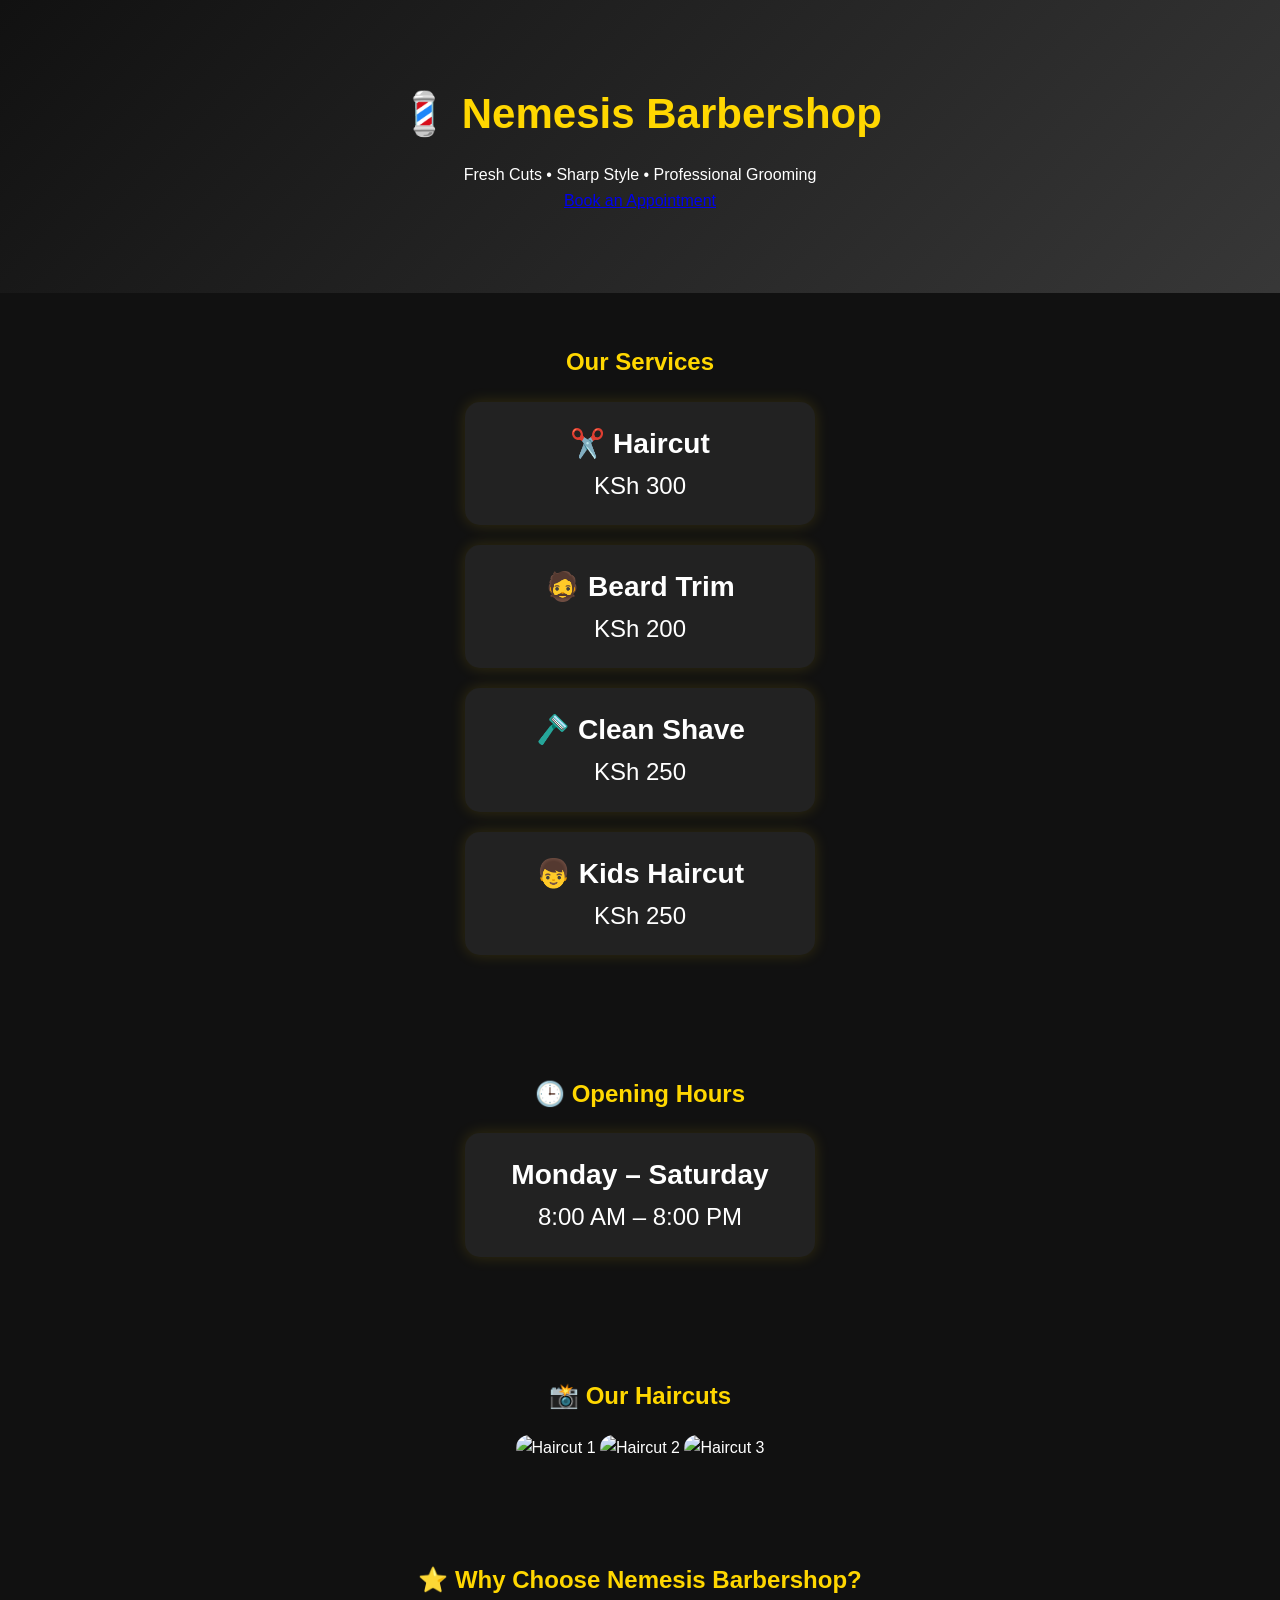
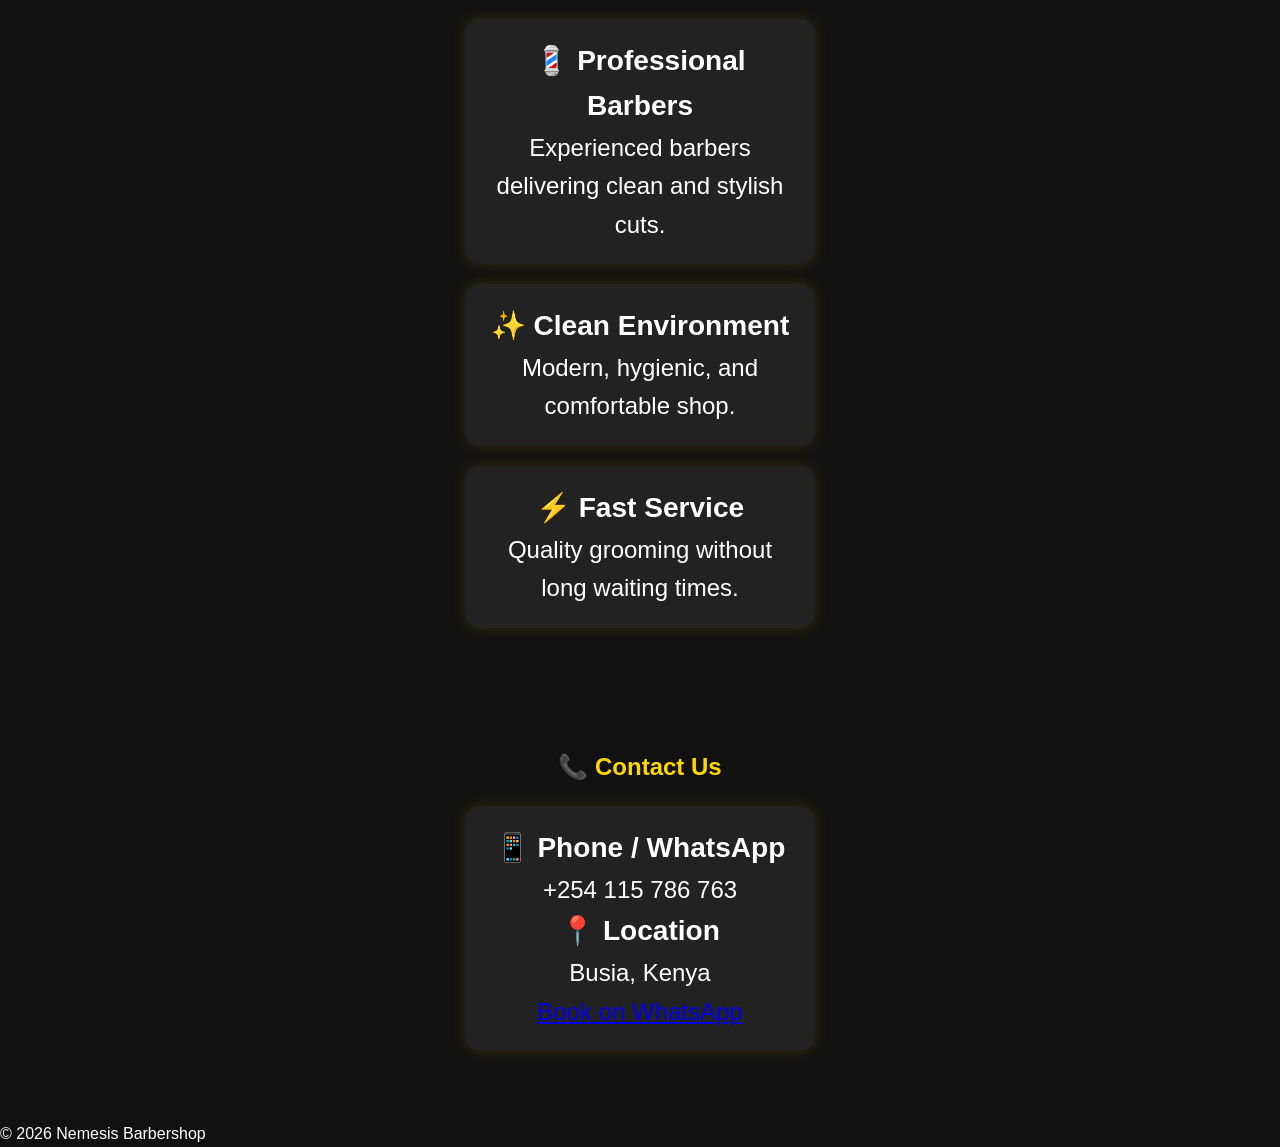
==== barbershop.html @ c8a54a04 "Update barbershop.html" ====
<!DOCTYPE html>
<html lang="en">
<head>
<meta charset="UTF-8">
<meta name="viewport" content="width=device-width, initial-scale=1.0">
<title>Nemesis Barbershop</title>
<style>
*{
    margin:0;
    padding:0;
    box-sizing:border-box;
}

body{
    font-family:Arial,sans-serif;
    background:#111;
    color:white;
    line-height:1.6;
}


    
    
    
header{
    background:linear-gradient(-45deg,#000,#222,#444,#111);
    background-size:400% 400%;
    animation:gradientMove 8s ease infinite;
    text-align:center;
    padding:80px 20px;
}
@keyframes gradientMove{
    0%{
        background-position:0% 50%;
    }

    50%{
        background-position:100% 50%;
    }

    100%{
        background-position:0% 50%;
    }
}
h1{
    color:#FFD700;
    font-size:42px;
    margin-bottom:15px;
}

h2{
    color:#FFD700;
    margin-bottom:20px;
}

section{
    padding:50px 20px;
    text-align:center;
}
.service{
    max-width:350px;
    margin:20px auto;
    background:#222;
    padding:20px;
    border-radius:15px;
    font-size:24px;
    transition:0.3s;
    box-shadow:0 0 15px rgba(255,215,0,.15);
}


    
    
    
    

    
    

    
.service:hover{
    transform:translateY(-8px);
    background:#333;
    box-shadow:0 0 30px gold;
}
.service{
    animation:fadeUp 0.8s ease;
}

@keyframes fadeUp{
    from{
        opacity:0;
        transform:translateY(40px);
    }
    to{
        opacity:1;
        transform:translateY(0);
    }
    
.service h3{
    color:#FFD700;
    margin-bottom:10px;
}    


.service p{
    font-size:22px;
    font-weight:bold;
    color:white;
}


    
    
    

    
    
    
    
    
a{
    display:inline-block;
    margin-top:25px;
    background:#FFD700;
    color:black;
    text-decoration:none;
    padding:18px 35px;
    border-radius:10px;
    font-weight:bold;
    font-size:20px;
    transition:0.3s;
    box-shadow:0 0 20px rgba(255,215,0,.6);
    animation:buttonGlow 2s infinite alternate;
}


    
a:hover{
    background:white;
    transform:scale(1.08);
    box-shadow:0 0 35px gold;
}
@keyframes buttonGlow{
    from{
        box-shadow:0 0 15px rgba(255,215,0,.4);
    }

    to{
        box-shadow:0 0 35px rgba(255,215,0,1);
    }
}
footer{
    background:#000;
    text-align:center;
    padding:20px;
    margin-top:40px;
}
</style>
</head>


<body>

<header>
    <h1>💈 Nemesis Barbershop</h1>
    <p>Fresh Cuts • Sharp Style • Professional Grooming</p>

    <a href="https://wa.me/254115786763">
        Book an Appointment
    </a>
</header>


    

    
    
    
    
<section>
    <h2>Our Services</h2>

    
        
    <div class="service">
    <h3>✂️ Haircut</h3>
    <p>KSh 300</p>
</div>

    
        
    <div class="service">
    <h3>🧔 Beard Trim</h3>
    <p>KSh 200</p>
</div>

    
        
    <div class="service">
    <h3>🪒 Clean Shave</h3>
    <p>KSh 250</p>
</div>

    
        
    <div class="service">
    <h3>👦 Kids Haircut</h3>
    <p>KSh 250</p>
</div>

</section>


    

    
    
<section>
    <h2>🕒 Opening Hours</h2>

    <div class="service">
        <h3>Monday – Saturday</h3>
        <p>8:00 AM – 8:00 PM</p>
    </div>
</section>
<section>
    <h2>📸 Our Haircuts</h2>

    <div class="gallery">

        <img src="haircut1.jpg" alt="Haircut 1"
        style="width:250px;border-radius:15px;">

        <img src="haircut2.jpg" alt="Haircut 2"
        style="width:250px;border-radius:15px;">

        <img src="haircut3.jpg" alt="Haircut 3"
        style="width:250px;border-radius:15px;">


    </div>


   
        
            
        
    
                                                          </section>

    

<section>
    <h2>⭐ Why Choose Nemesis Barbershop?</h2>

    <div class="service">
        <h3>💈 Professional Barbers</h3>
        <p>Experienced barbers delivering clean and stylish cuts.</p>
    </div>

    <div class="service">
        <h3>✨ Clean Environment</h3>
        <p>Modern, hygienic, and comfortable shop.</p>
    </div>

    <div class="service">
        <h3>⚡ Fast Service</h3>
        <p>Quality grooming without long waiting times.</p>
    </div>
</section>

<section>
    <h2>📞 Contact Us</h2>

    <div class="service">
        <h3>📱 Phone / WhatsApp</h3>
        <p>+254 115 786 763</p>

        <h3>📍 Location</h3>
        <p>Busia, Kenya</p>

        <a href="https://wa.me/254115786763">
            Book on WhatsApp
        </a>
    </div>
</section>

<footer>
    <p>© 2026 Nemesis Barbershop</p>
</footer>
</body>
</html>
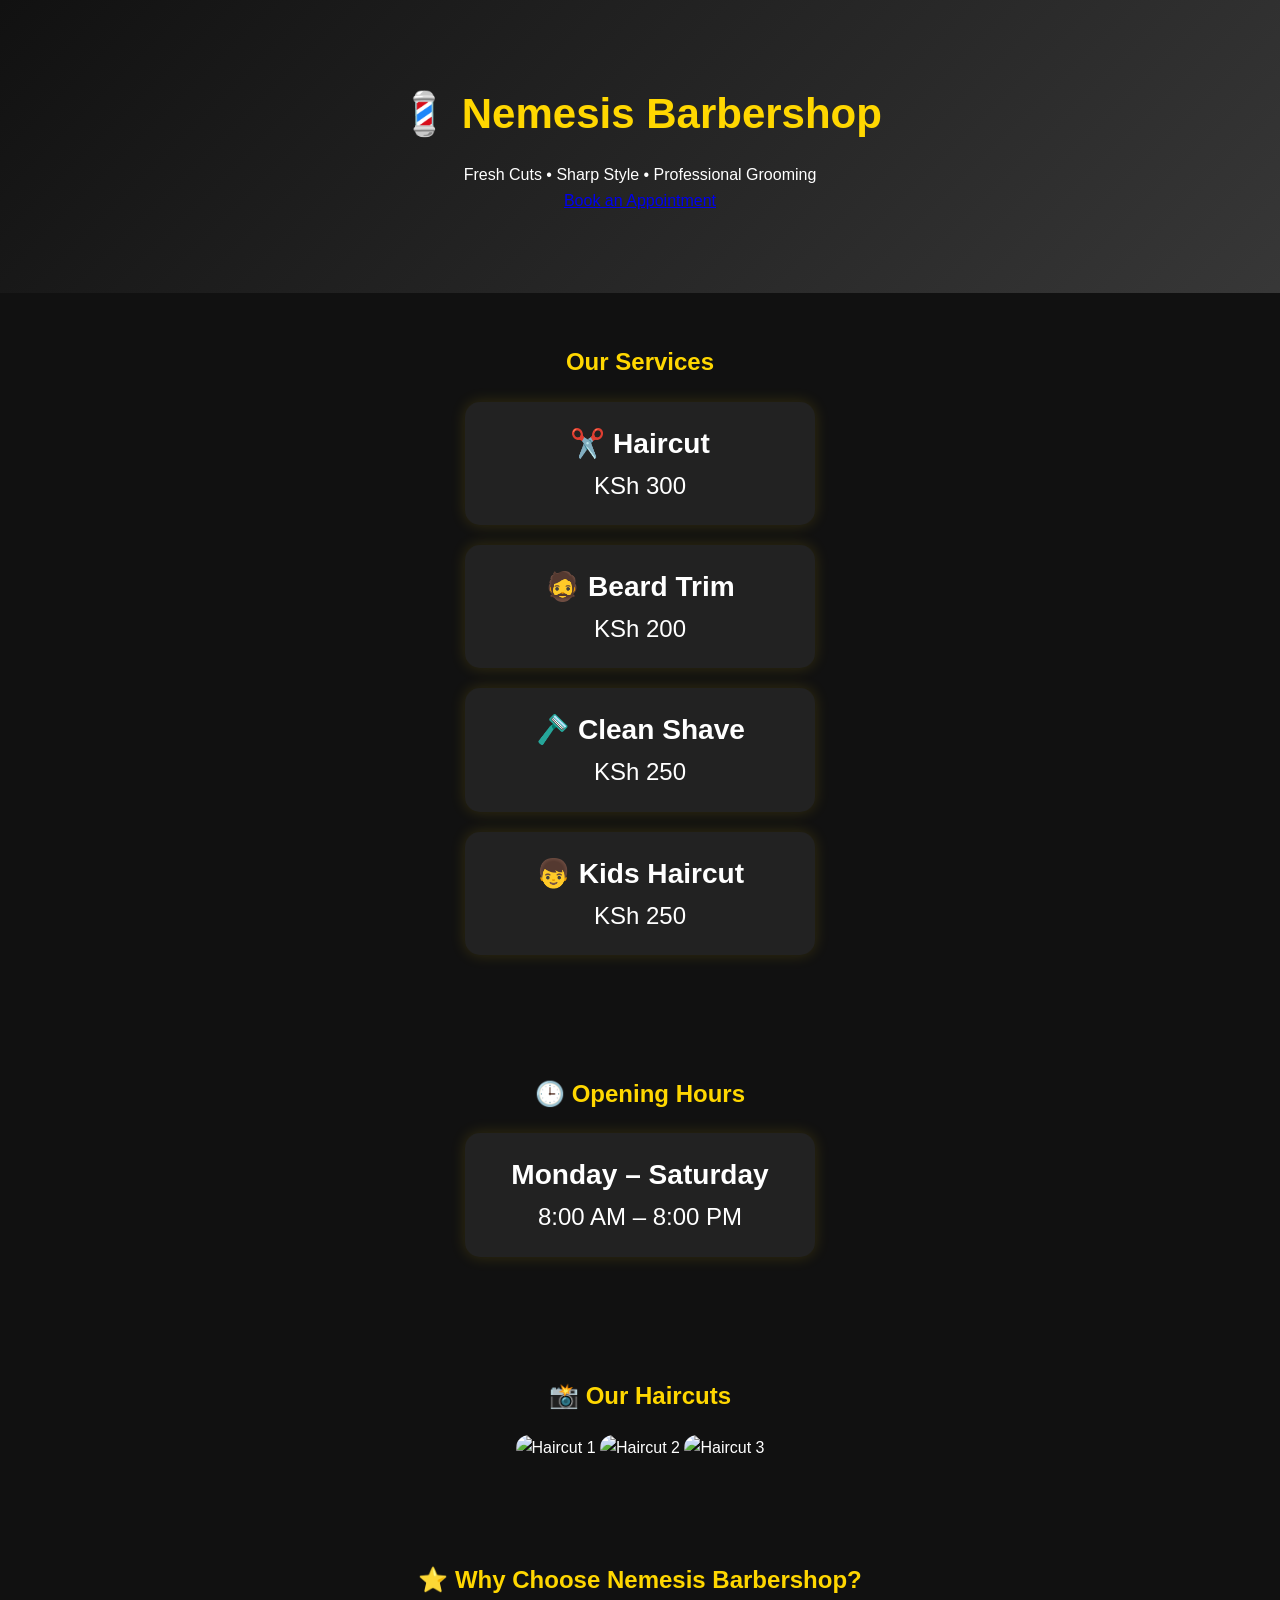
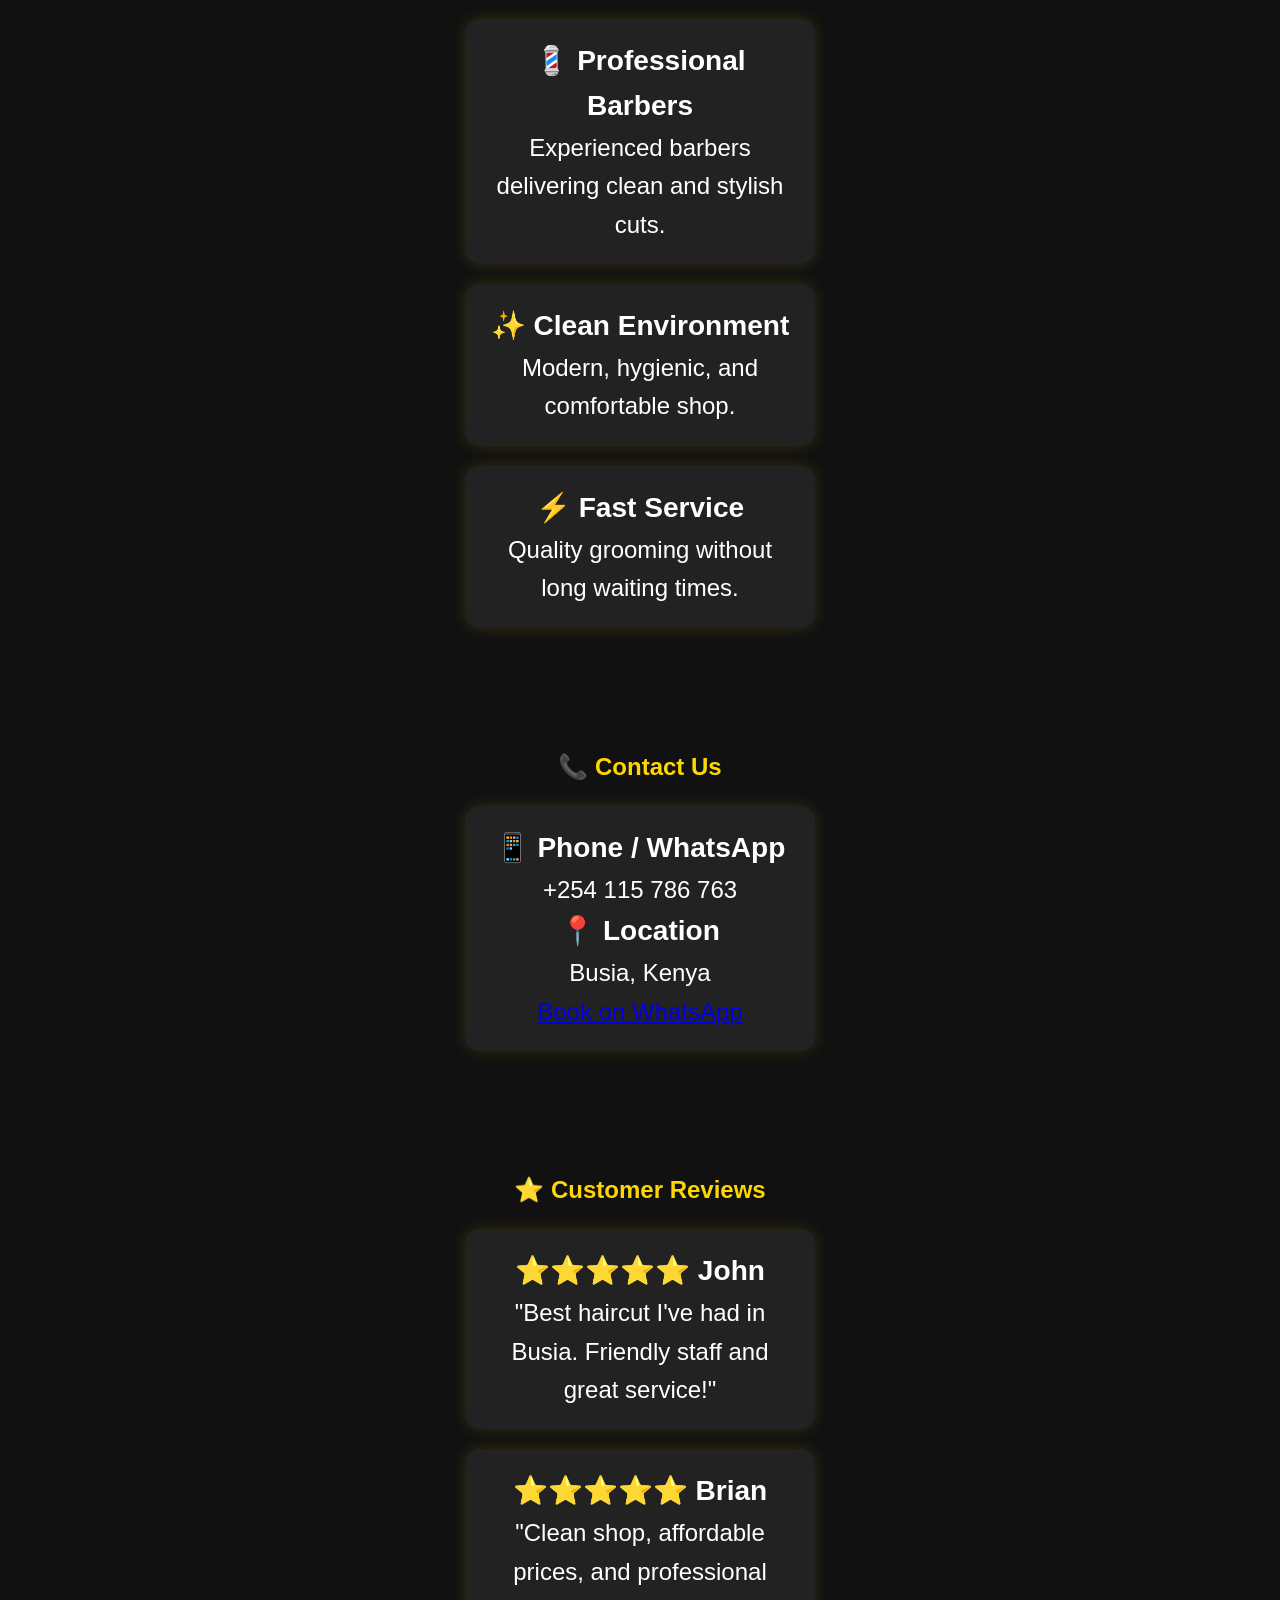
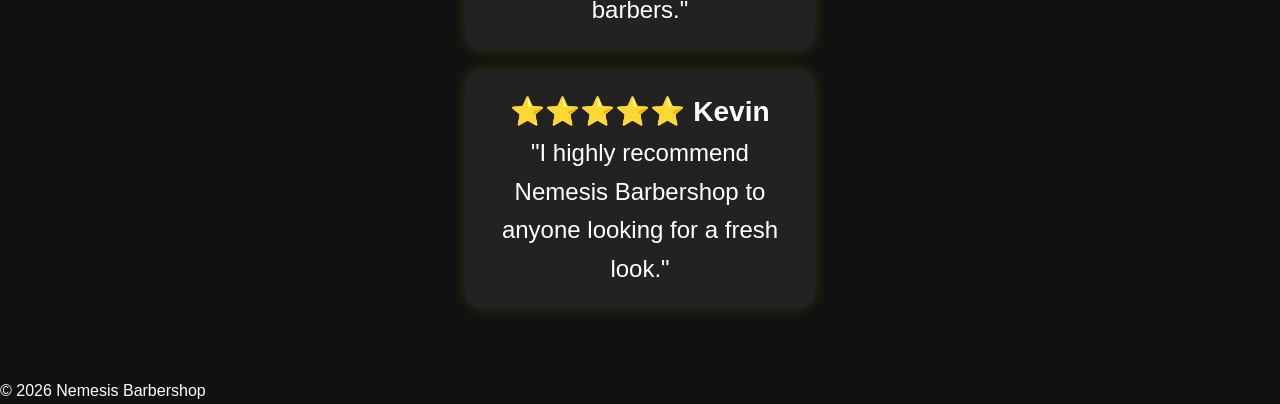
==== commit d415fbf2: "Update barbershop.html" ====
--- a/barbershop.html
+++ b/barbershop.html
@@ -108,7 +108,25 @@
     font-weight:bold;
     color:white;
 }
-
+.gallery{
+    display:flex;
+    justify-content:center;
+    gap:20px;
+    flex-wrap:wrap;
+    margin-top:30px;
+}
+
+.gallery img{
+    width:250px;
+    border-radius:15px;
+    transition:.3s;
+    box-shadow:0 0 20px rgba(255,215,0,.3);
+}
+
+.gallery img:hover{
+    transform:scale(1.08);
+    box-shadow:0 0 35px gold;
+}
 
     
     
@@ -285,7 +303,24 @@
         </a>
     </div>
 </section>
-
+<section>
+    <h2>⭐ Customer Reviews</h2>
+
+    <div class="service">
+        <h3>⭐⭐⭐⭐⭐ John</h3>
+        <p>"Best haircut I've had in Busia. Friendly staff and great service!"</p>
+    </div>
+
+    <div class="service">
+        <h3>⭐⭐⭐⭐⭐ Brian</h3>
+        <p>"Clean shop, affordable prices, and professional barbers."</p>
+    </div>
+
+    <div class="service">
+        <h3>⭐⭐⭐⭐⭐ Kevin</h3>
+        <p>"I highly recommend Nemesis Barbershop to anyone looking for a fresh look."</p>
+    </div>
+</section>
 <footer>
     <p>© 2026 Nemesis Barbershop</p>
 </footer>
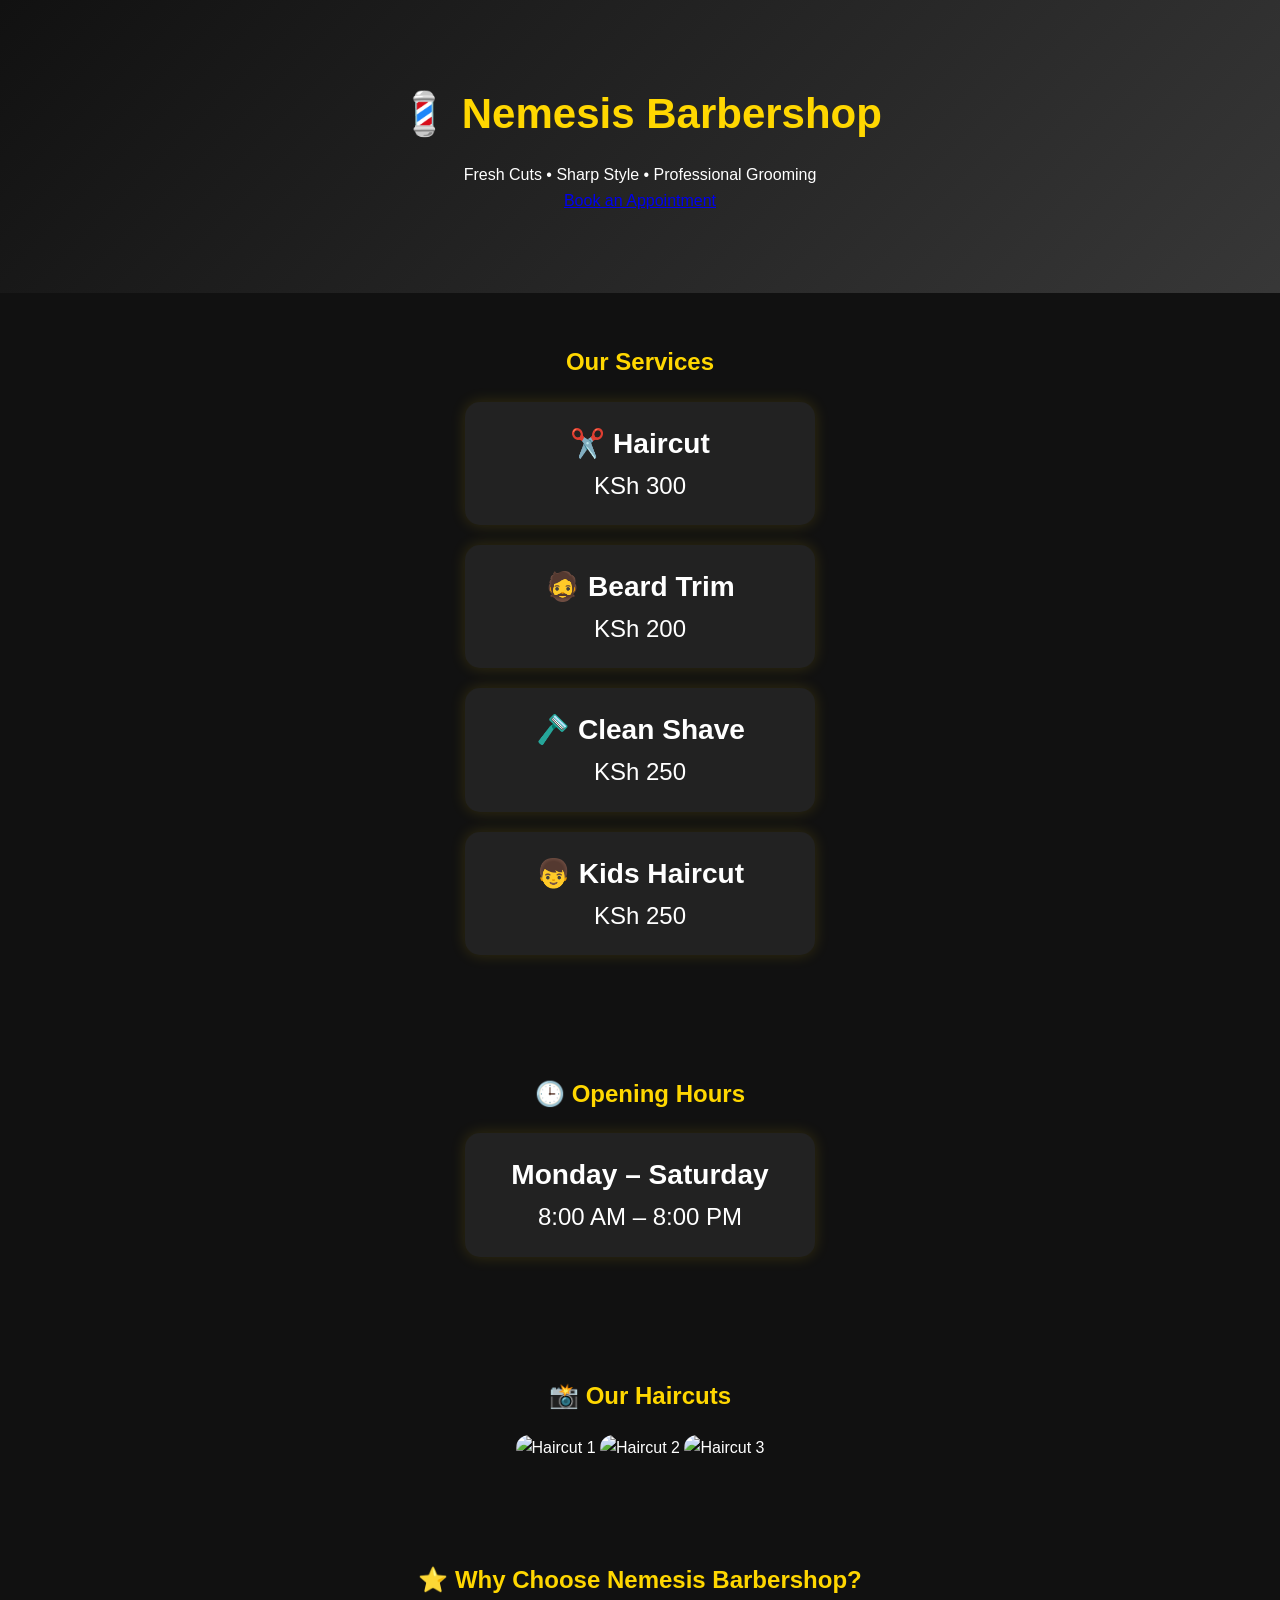
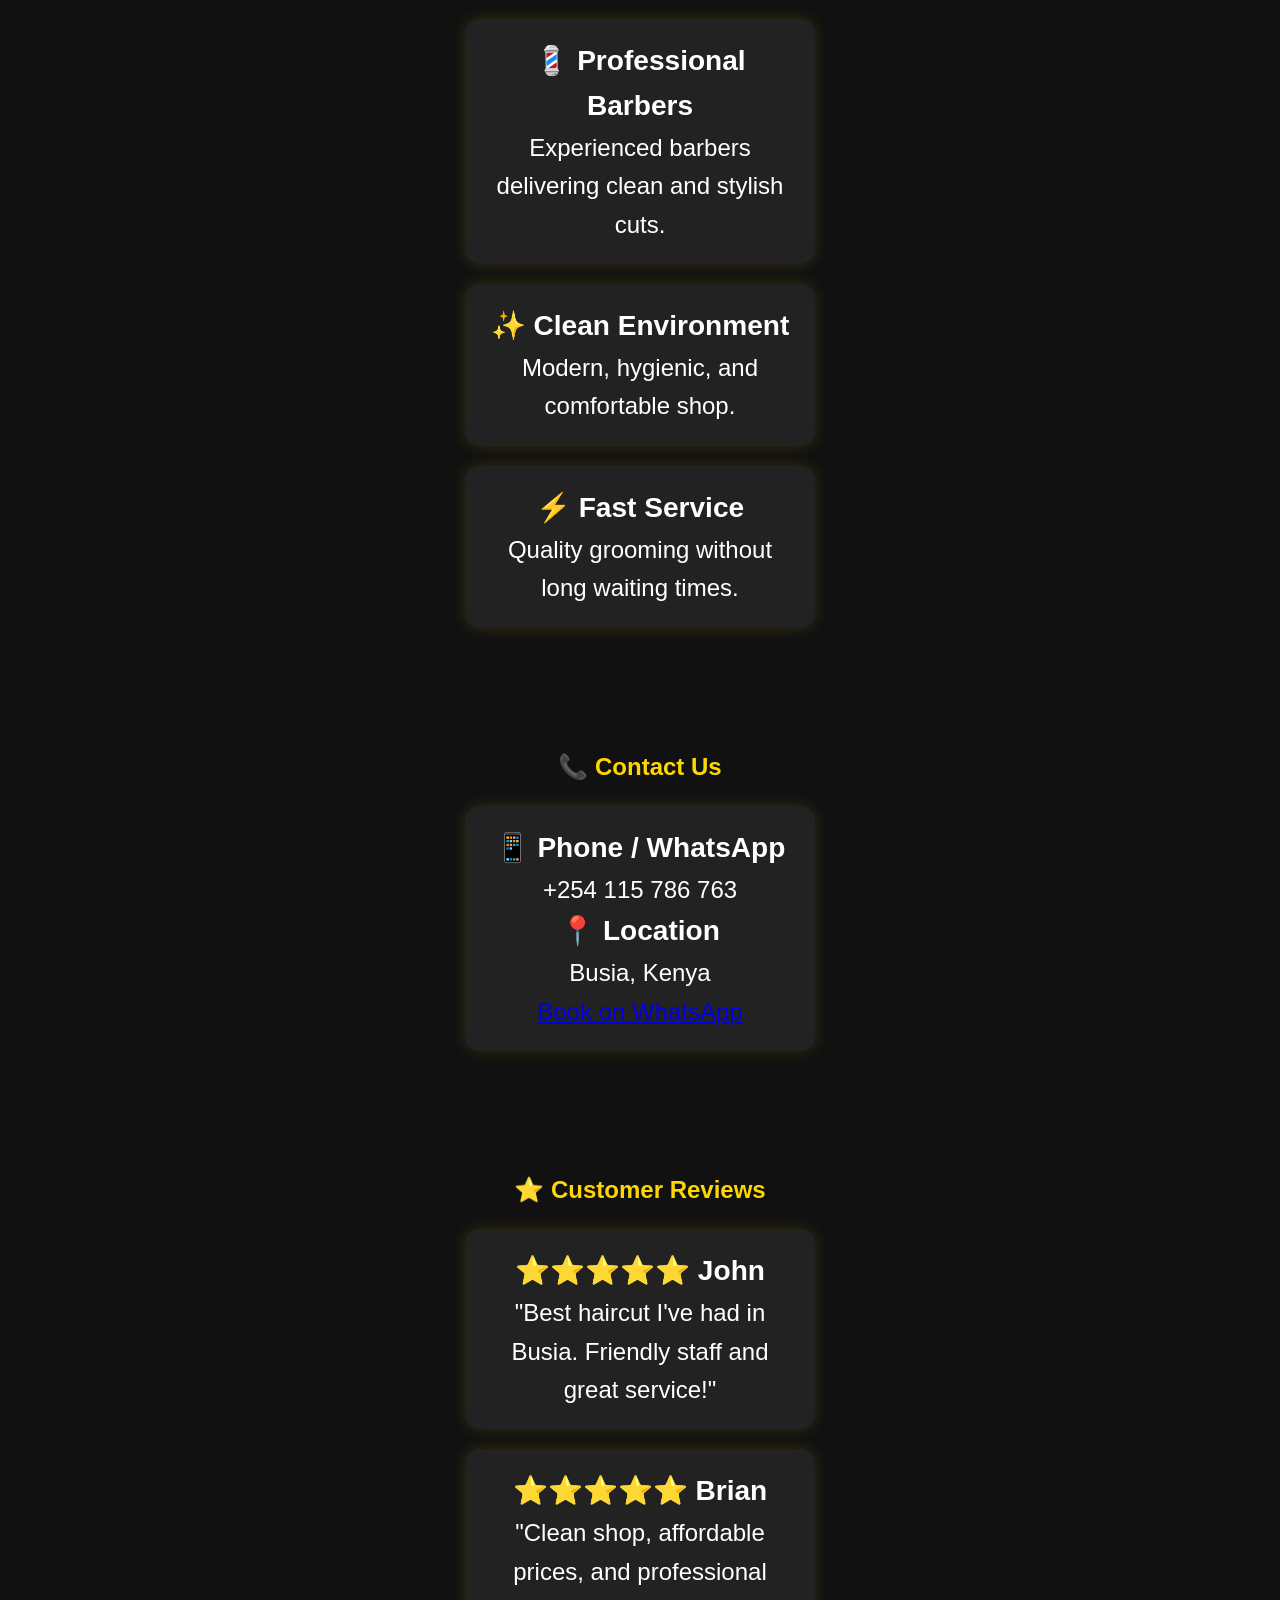
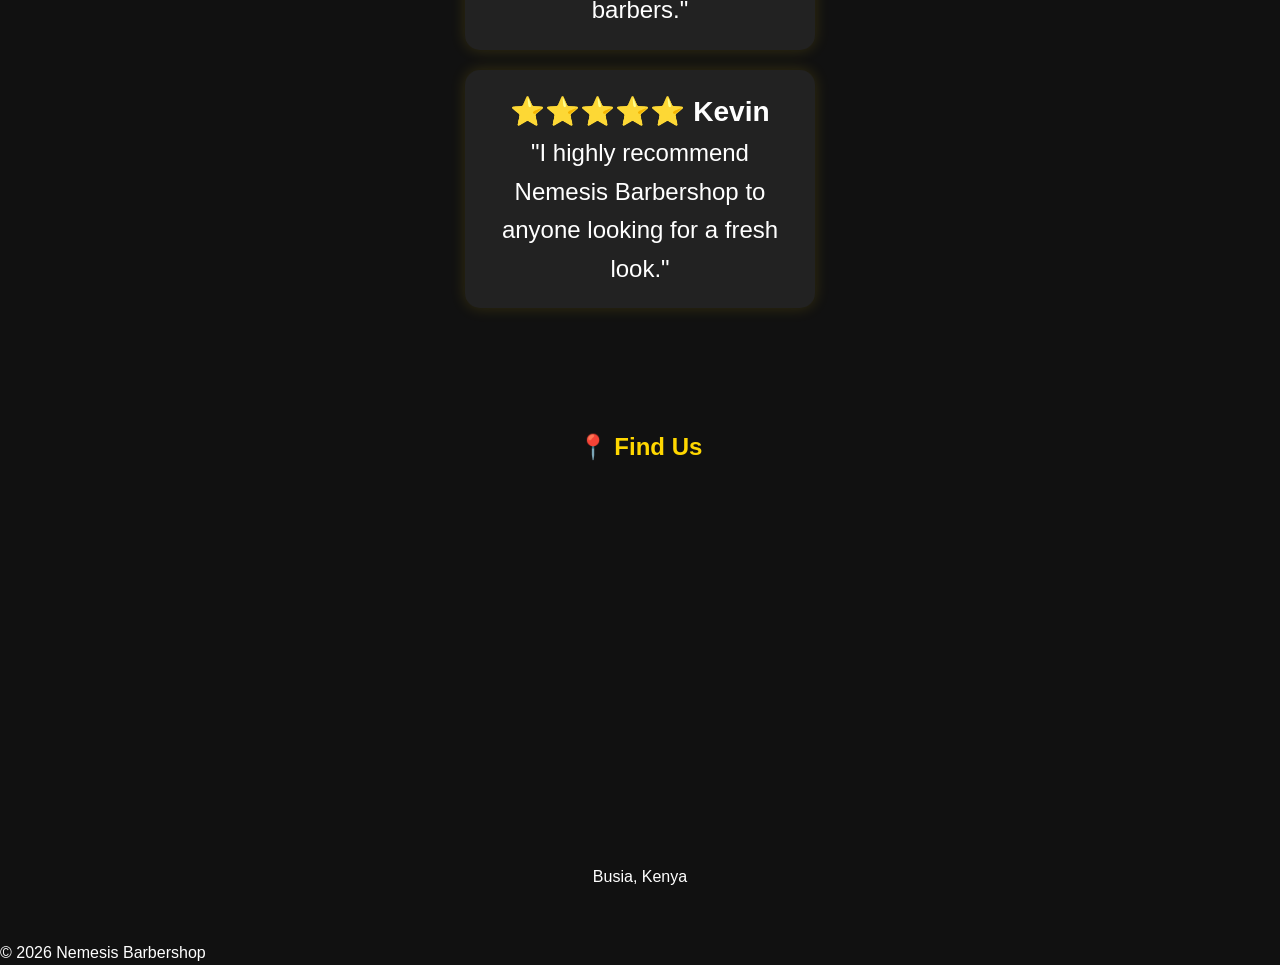
==== commit 562a28e4: "Update barbershop.html" ====
--- a/barbershop.html
+++ b/barbershop.html
@@ -321,8 +321,24 @@
         <p>"I highly recommend Nemesis Barbershop to anyone looking for a fresh look."</p>
     </div>
 </section>
-<footer>
-    <p>© 2026 Nemesis Barbershop</p>
+<section>
+    <h2>📍 Find Us</h2>
+
+    <iframe
+        src="https://www.google.com/maps?q=Busia,Kenya&output=embed"
+        width="100%"
+        height="350"
+        style="border:0;border-radius:15px;"
+        loading="lazy">
+    </iframe>
+
+    <p style="margin-top:20px;">
+        Busia, Kenya
+    </p>
+</section>
+ <footer>  
+<p>© 2026 Nemesis Barbershop</p>
+
 </footer>
 </body>
 </html>
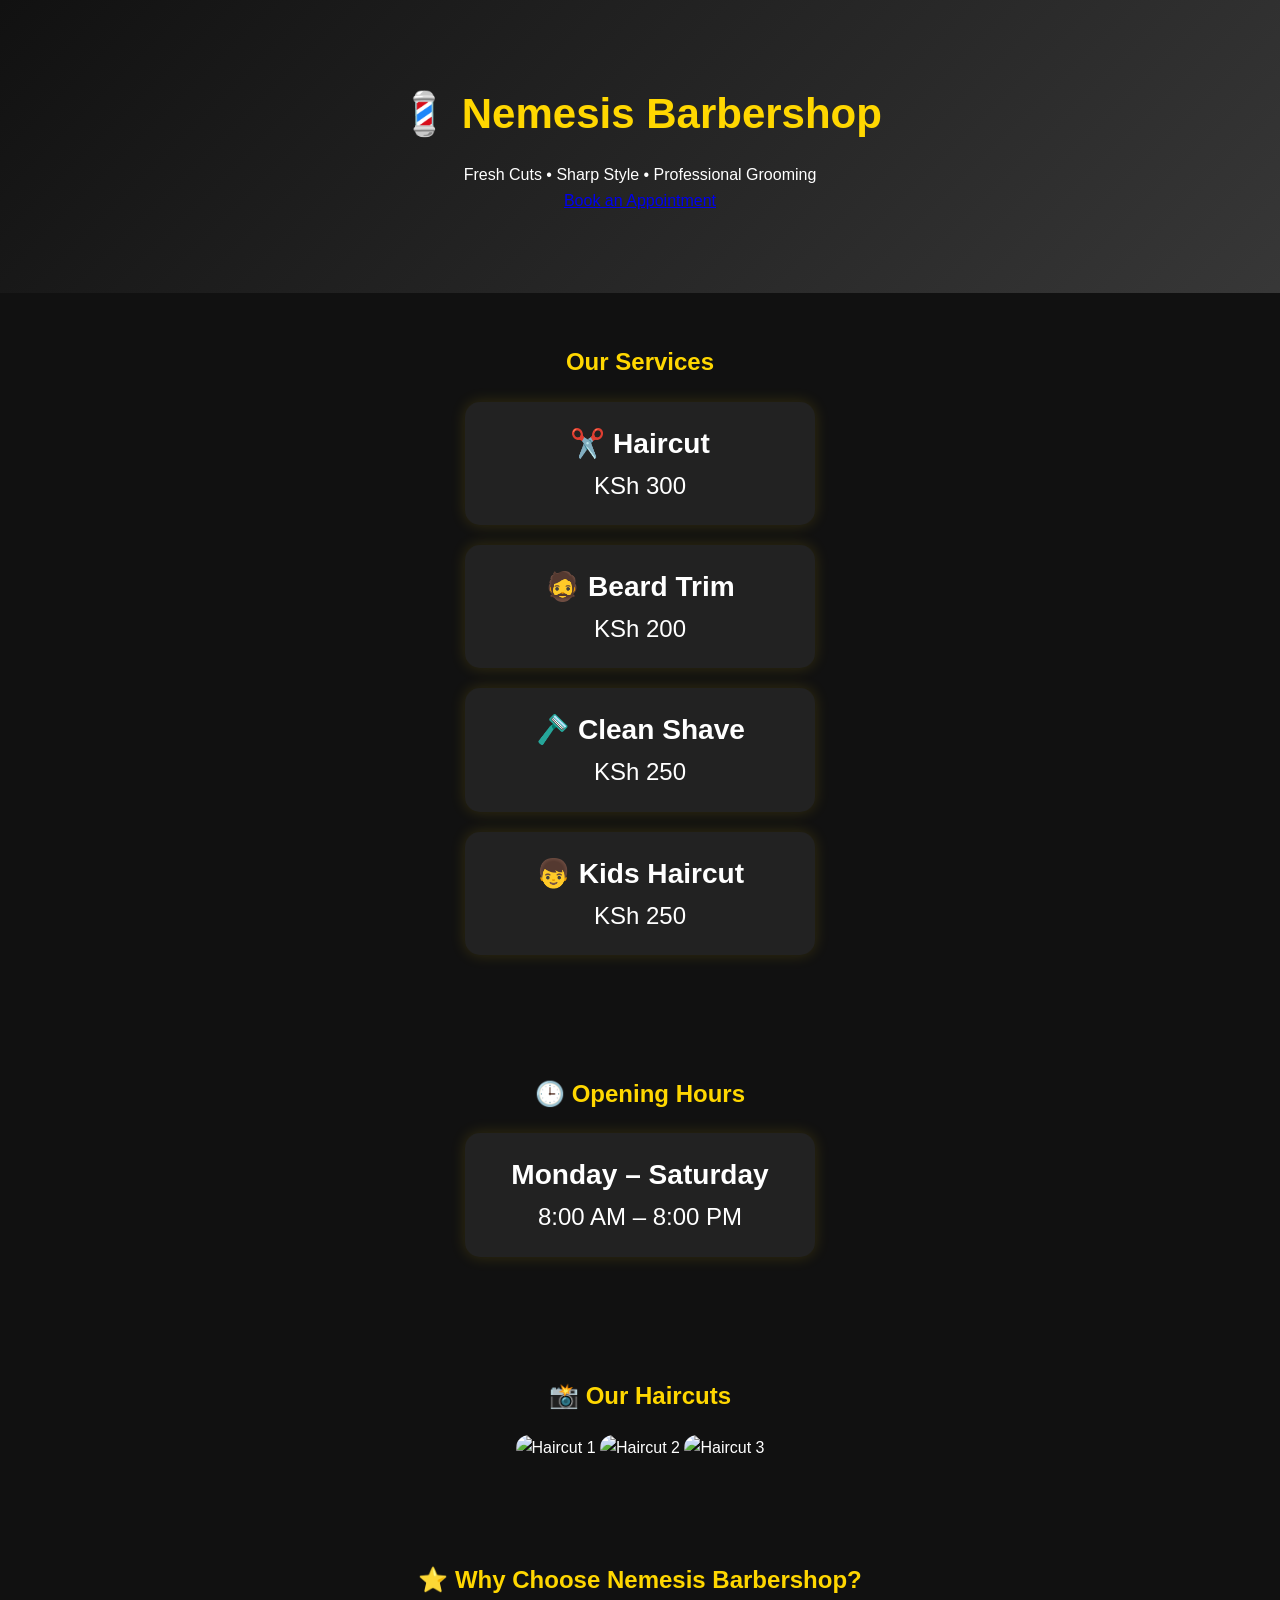
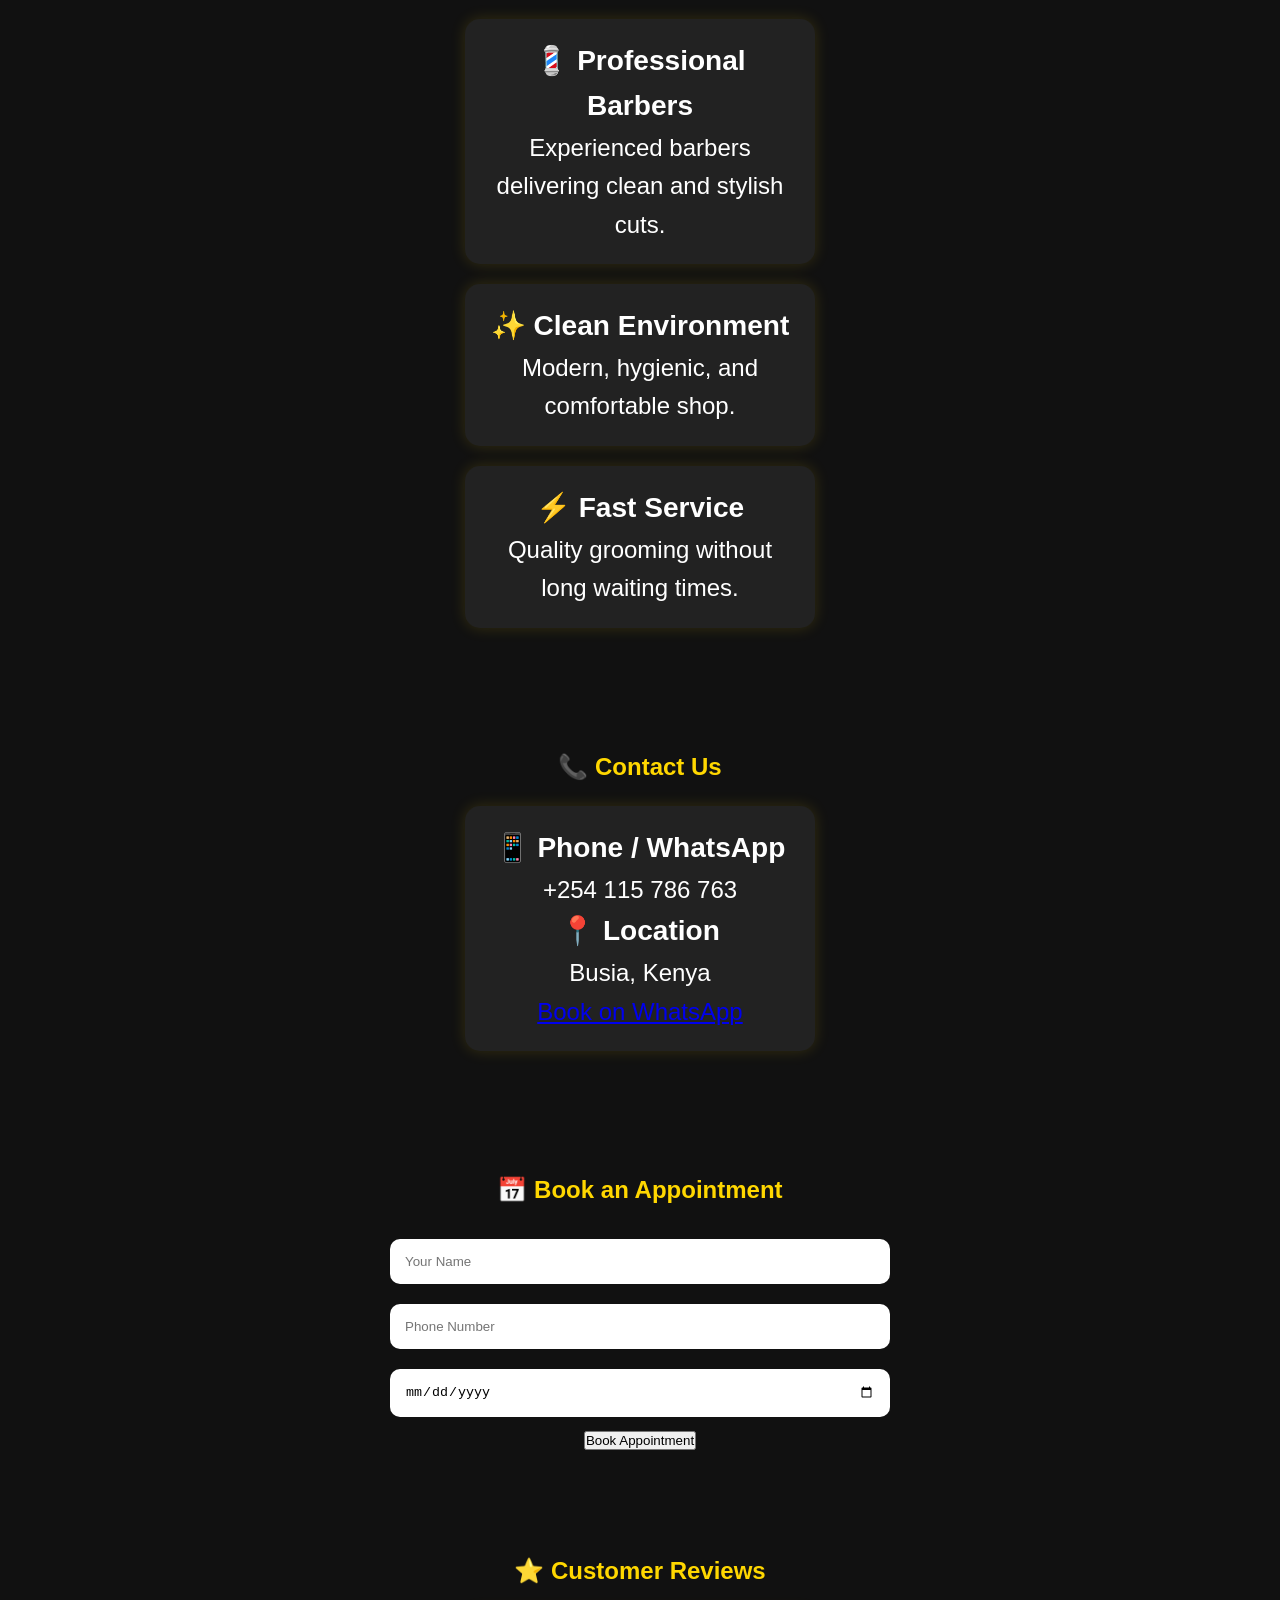
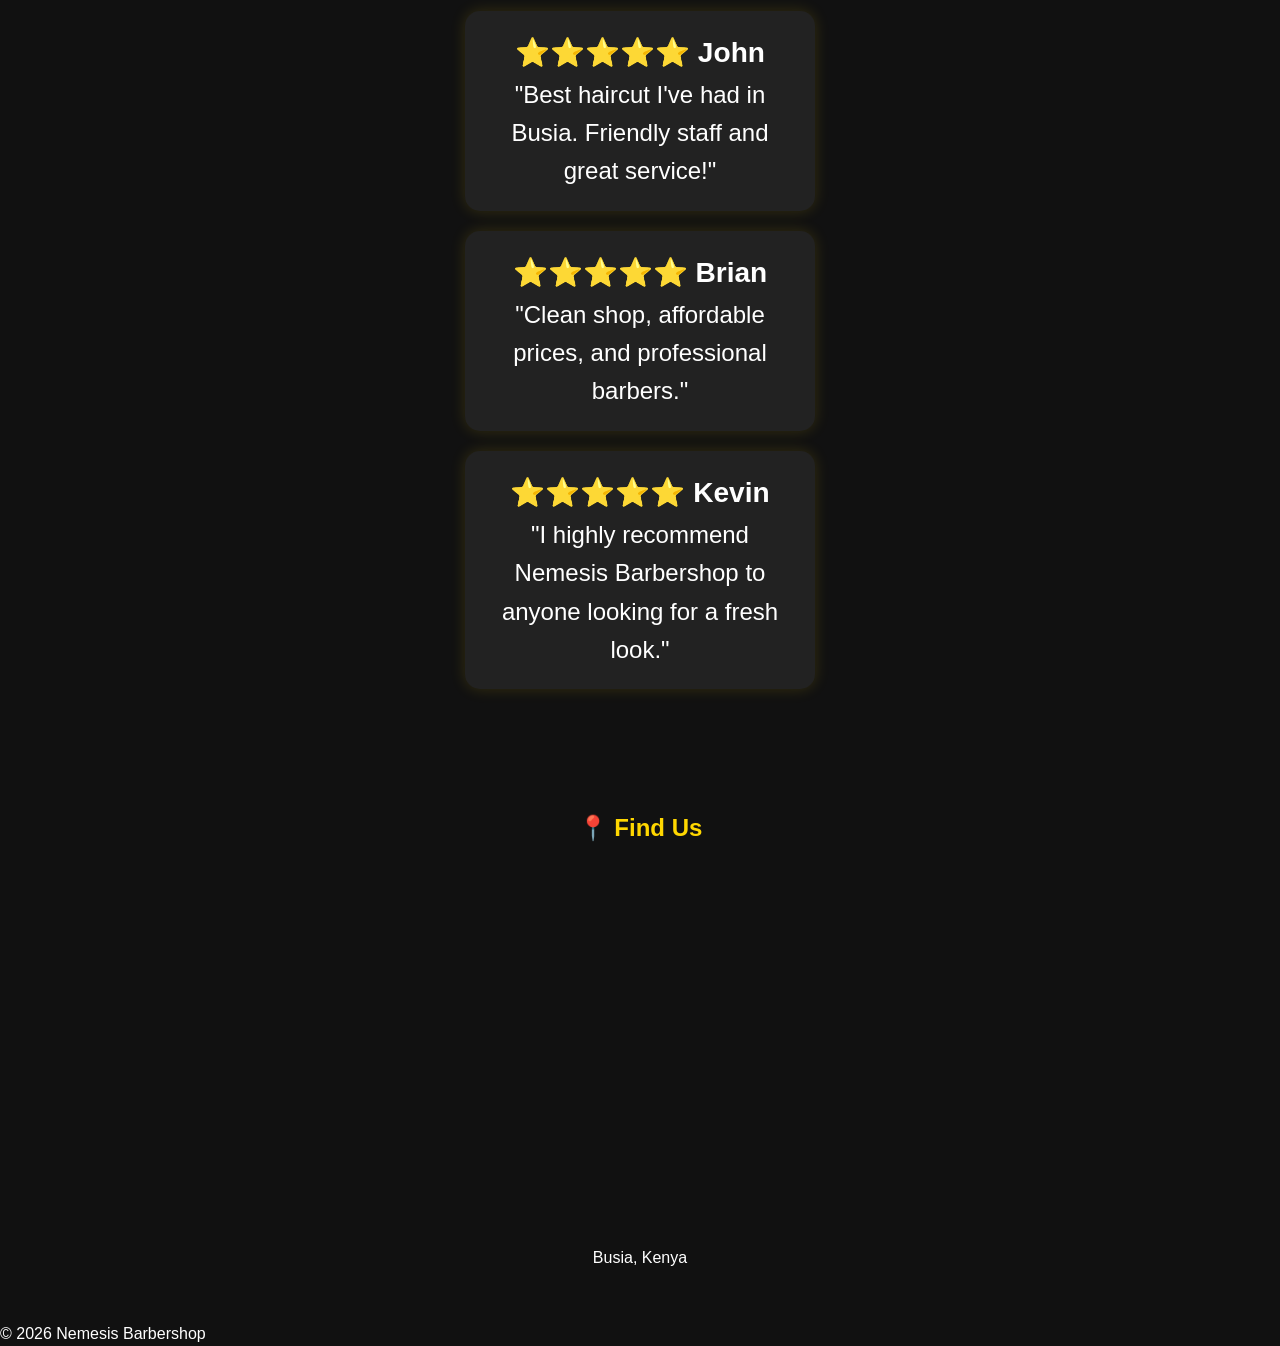
==== commit e4f4fba4: "Update barbershop.html" ====
--- a/barbershop.html
+++ b/barbershop.html
@@ -297,12 +297,43 @@
 
         <h3>📍 Location</h3>
         <p>Busia, Kenya</p>
-
-        <a href="https://wa.me/254115786763">
+<a href="https://wa.me/254115786763">
             Book on WhatsApp
-        </a>
-    </div>
-</section>
+    </a>
+    </div>     
+</section>       
+ <section>
+    <h2>📅 Book an Appointment</h2>
+
+    <form style="max-width:500px;margin:auto;">
+
+        <input
+            type="text"
+            placeholder="Your Name"
+            required
+            style="width:100%;padding:15px;margin:10px 0;border-radius:10px;border:none;">
+
+        <input
+            type="tel"
+            placeholder="Phone Number"
+            required
+            style="width:100%;padding:15px;margin:10px 0;border-radius:10px;border:none;">
+
+        <input
+            type="date"
+            required
+            style="width:100%;padding:15px;margin:10px 0;border-radius:10px;border:none;">
+
+        <button
+            class="button"
+            type="submit">
+            Book Appointment
+        </button>
+
+    </form>
+ </section>       
+    
+
 <section>
     <h2>⭐ Customer Reviews</h2>
 
